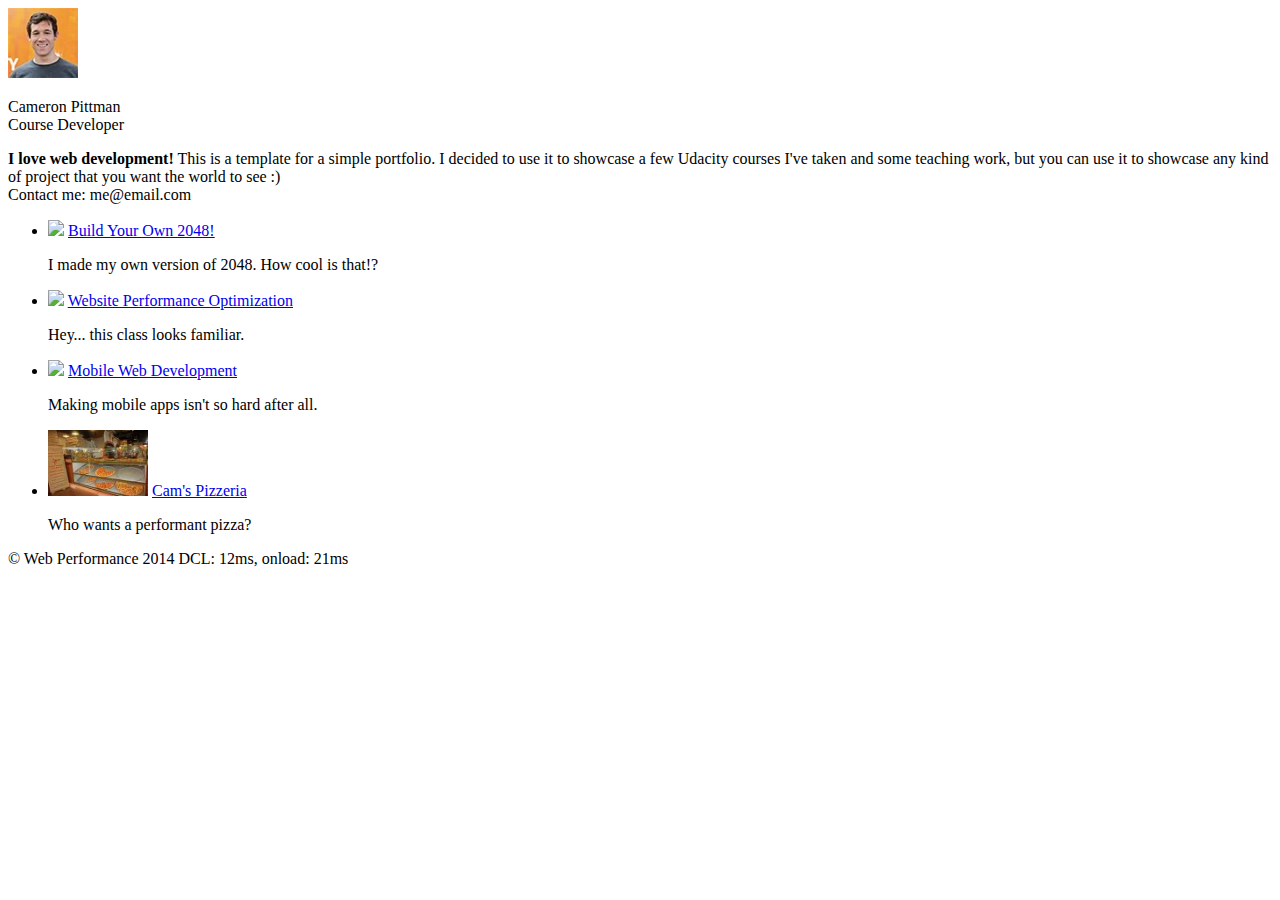
==== index.html @ c4ba00a6 "Remove caching" ====
<!DOCTYPE html>
<html lang="en">
  <head>
    <meta charset="utf-8">
    <meta name="viewport" content="width=device-width, initial-scale=1">
    <!-- <meta http-equiv="Cache-control" content="public"> -->
    <!-- <FilesMatch "\.(ico|pdf|flv|jpg|jpeg|png|gif|js|css|swf)$">
      Header set Cache-Control "max-age=600, public"
    </FilesMatch> -->
    <meta name="description" content=" FILL ME IN ">
    <meta name="author" content=" FILL ME IN ">
    <title>Michael Creel: Portfolio</title>

    <!-- Hmm, what is the impact of web fonts on speed? Measure it... -->
    <!-- <link href="//fonts.googleapis.com/css?family=Open+Sans:400,700" rel="stylesheet"> -->

    <link href="css/style.css" rel="stylesheet">
    <link href="css/print.css" rel="stylesheet" http-equiv="Cache-control" content="public" max-age = "600">

    <script>
      (function(w,g){w['GoogleAnalyticsObject']=g;
      w[g]=w[g]||function(){(w[g].q=w[g].q||[]).push(arguments)};w[g].l=1*new Date();})(window,'ga');

      // Optional TODO: replace with your Google Analytics profile ID.
      ga('create', 'UA-XXXX-Y');
      ga('send', 'pageview');
    </script>
    <script src="https://www.google-analytics.com/analytics.js"></script>
    <script async src="js/perfmatters.js"></script>
  </head>

  <body>
    <header>
      <a href="/"><img src="img/profilepic.jpg"></a>
      <p>Cameron Pittman<br><span>Course Developer</span></p>
    </header>

    <div class="container">
      <div class="hero">
        <strong>I love web development!</strong> This is a template for a simple portfolio. I decided to use it to showcase a few Udacity courses I've taken and some teaching work, but you can use it to showcase any kind of project that you want the world to see :) <br> Contact me: me@email.com
      </div>

      <div class="content">
        <ul>
          <li>
            <img src="https://lh4.ggpht.com/kJEnfqhPvtm4m3EneSZ4fWYGS8lW4YNhEjk6zPkyrQaBUHc-2Y_ElDic99NHI0h-UBLXVbRCjFybFvrWxdk=s100">
            <a href="project-2048.html">Build Your Own 2048!</a>
            <p>I made my own version of 2048. How cool is that!?</p>
          </li>

          <li>
            <img src="https://lh6.ggpht.com/f_0W8h__3G99CWTjnMjD8BUKm7yp2-wJyApLtTwFoFtlal2ULf_JgHIsOQq2NiYfKOdMlXlMHDKNo5XVZLs=s100">
            <a href="project-webperf.html">Website Performance Optimization</a>
            <p>Hey... this class looks familiar.</p>
          </li>

          <li>
            <img src="https://lh5.ggpht.com/IKdCmTWn8a2nMhlwMYzryvzRN5CUZAOBr4tDrEAbszV7TIFe9pRAInA4kkYcgTXwrifJsBEsq1agTueuu-g=s100">
            <a href="project-mobile.html">Mobile Web Development</a>
            <p>Making mobile apps isn't so hard after all.</p>
          </li>

          <li>
            <img style="width: 100px;" src="views/images/pizzeria.jpg">
            <a href="views/pizza.html">Cam's Pizzeria</a>
            <p>Who wants a performant pizza?</p>
          </li>
        </ul>
      </div>

      <footer>
        <p>&copy; Web Performance 2014 <span id="crp-stats"></span></p>
      </footer>
    </div>
  </body>
</html>
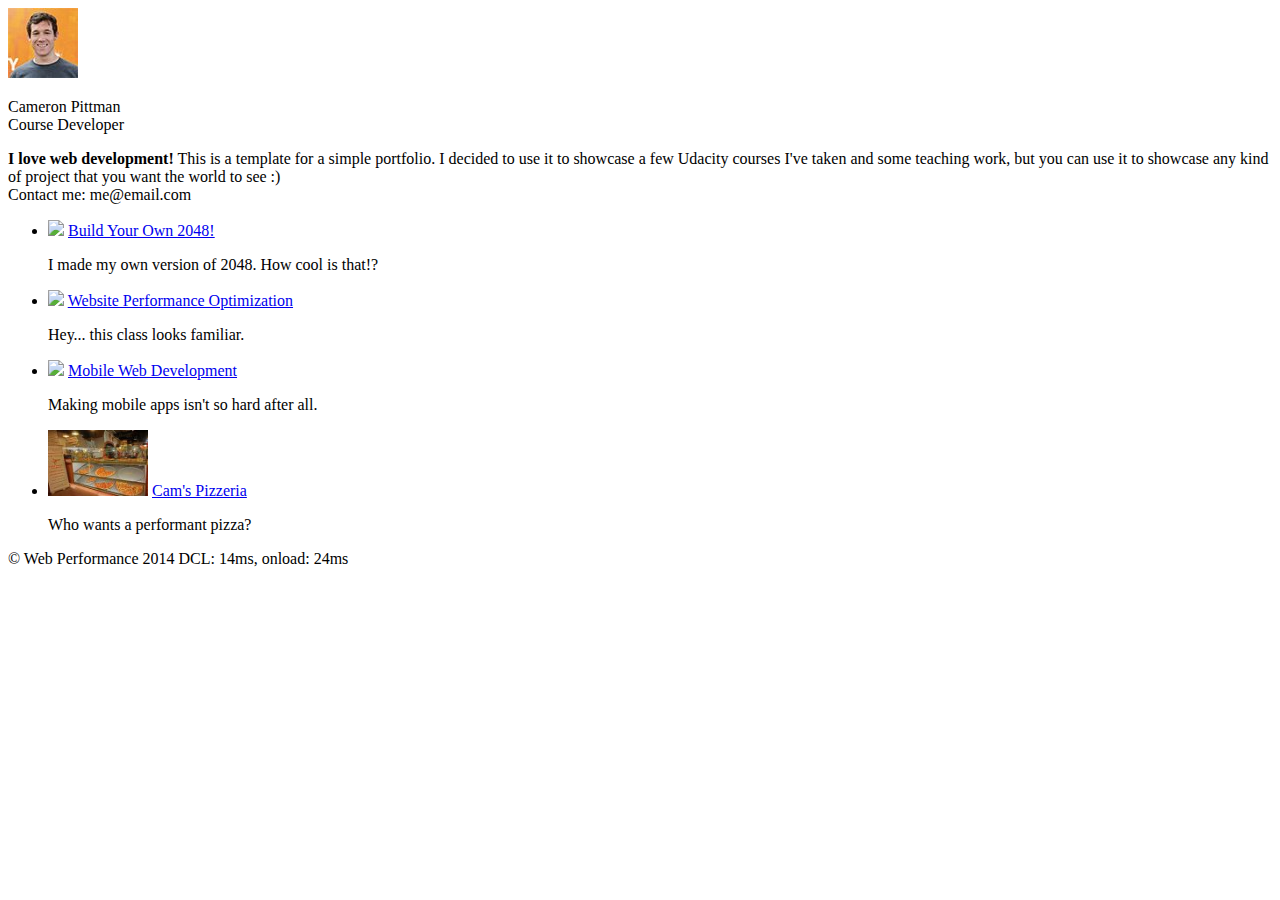
==== commit 469fd060: "Change print.css to media="print"" ====
--- a/index.html
+++ b/index.html
@@ -15,7 +15,7 @@
     <!-- <link href="//fonts.googleapis.com/css?family=Open+Sans:400,700" rel="stylesheet"> -->
 
     <link href="css/style.css" rel="stylesheet">
-    <link href="css/print.css" rel="stylesheet" http-equiv="Cache-control" content="public" max-age = "600">
+    <link href="css/print.css" rel="stylesheet" media="print">
 
     <script>
       (function(w,g){w['GoogleAnalyticsObject']=g;
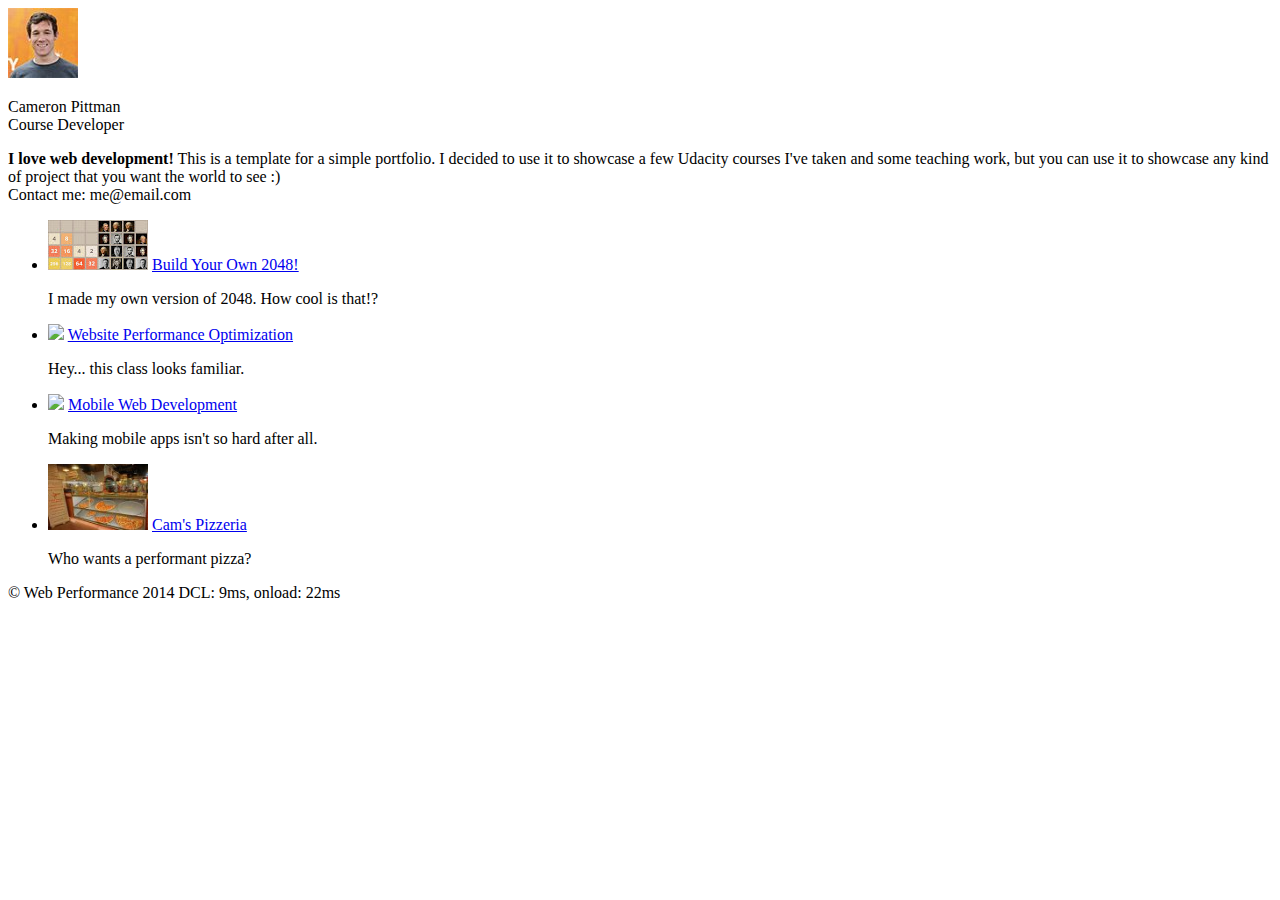
==== commit 81a751eb: "Change to 2048.jpg" ====
--- a/index.html
+++ b/index.html
@@ -43,7 +43,7 @@
       <div class="content">
         <ul>
           <li>
-            <img src="https://lh4.ggpht.com/kJEnfqhPvtm4m3EneSZ4fWYGS8lW4YNhEjk6zPkyrQaBUHc-2Y_ElDic99NHI0h-UBLXVbRCjFybFvrWxdk=s100">
+            <img src="img/2048.jpg">
             <a href="project-2048.html">Build Your Own 2048!</a>
             <p>I made my own version of 2048. How cool is that!?</p>
           </li>
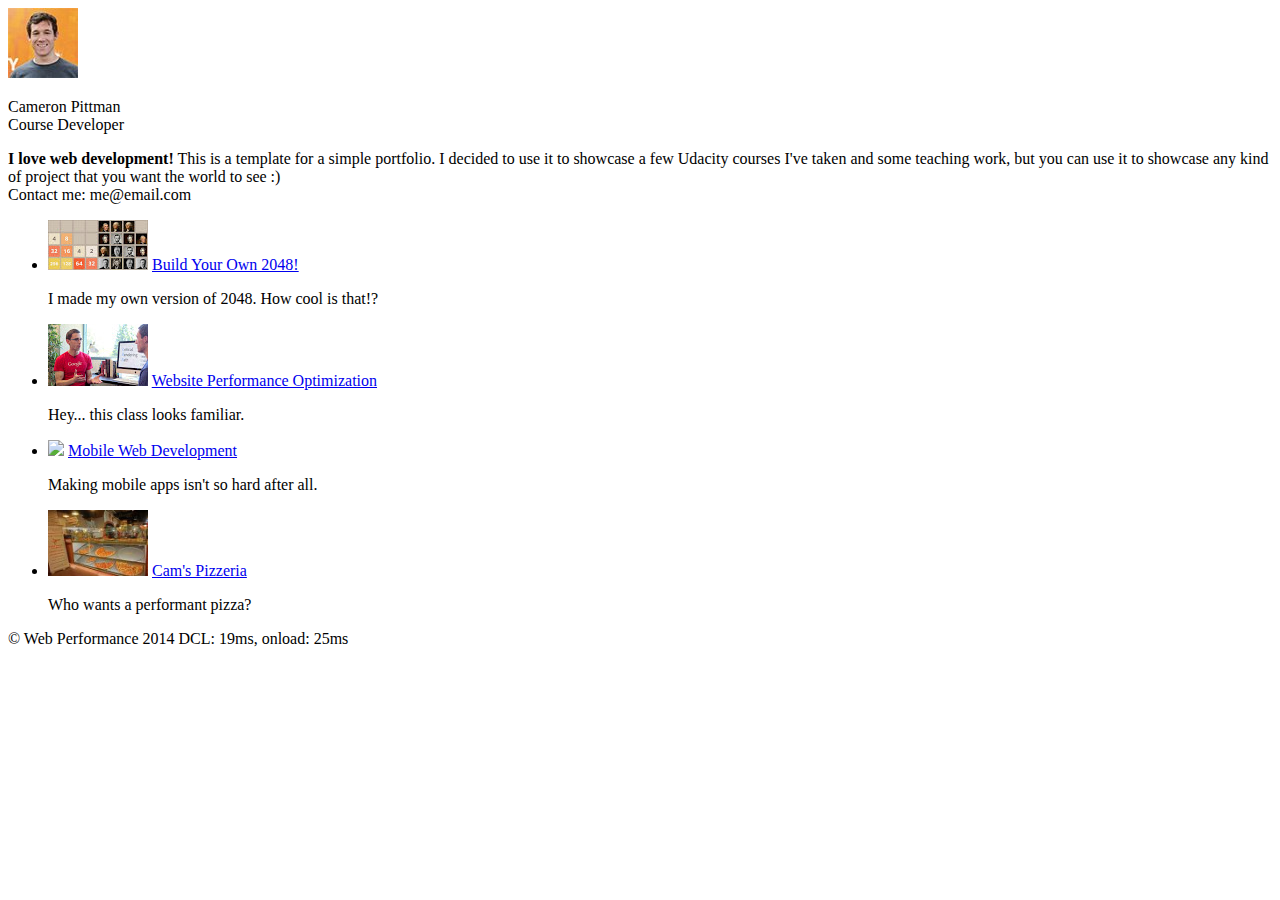
==== commit 4a9e00b0: "Add img/webperf.jpg" ====
--- a/index.html
+++ b/index.html
@@ -49,7 +49,7 @@
           </li>
 
           <li>
-            <img src="https://lh6.ggpht.com/f_0W8h__3G99CWTjnMjD8BUKm7yp2-wJyApLtTwFoFtlal2ULf_JgHIsOQq2NiYfKOdMlXlMHDKNo5XVZLs=s100">
+            <img src="img/webperf.jpg">
             <a href="project-webperf.html">Website Performance Optimization</a>
             <p>Hey... this class looks familiar.</p>
           </li>
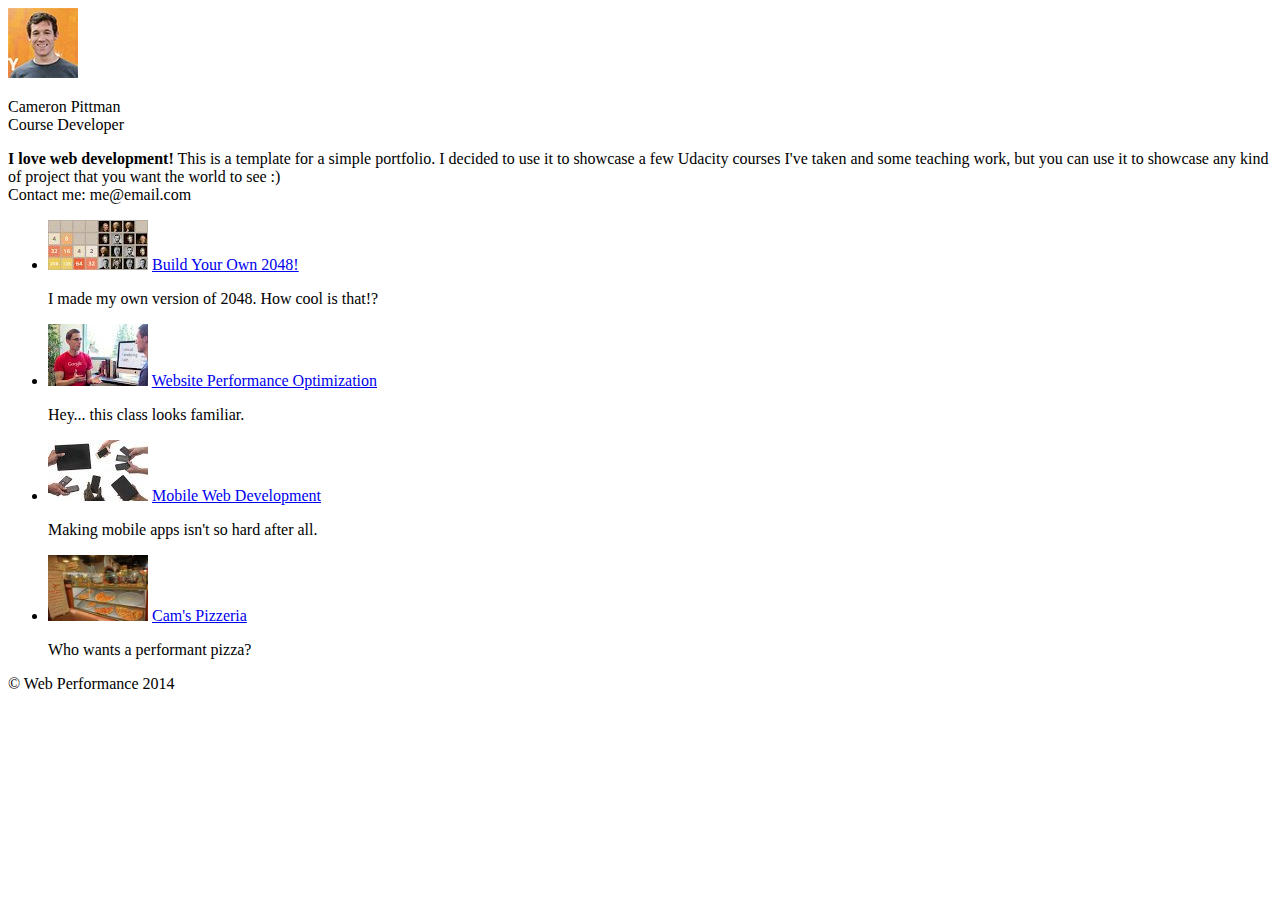
==== commit a4203e00: "Move perfmatters.js call" ====
--- a/index.html
+++ b/index.html
@@ -17,16 +17,8 @@
     <link href="css/style.css" rel="stylesheet">
     <link href="css/print.css" rel="stylesheet" media="print">
 
-    <script>
-      (function(w,g){w['GoogleAnalyticsObject']=g;
-      w[g]=w[g]||function(){(w[g].q=w[g].q||[]).push(arguments)};w[g].l=1*new Date();})(window,'ga');
-
-      // Optional TODO: replace with your Google Analytics profile ID.
-      ga('create', 'UA-XXXX-Y');
-      ga('send', 'pageview');
-    </script>
-    <script src="https://www.google-analytics.com/analytics.js"></script>
-    <script async src="js/perfmatters.js"></script>
+    
+    
   </head>
 
   <body>
@@ -55,7 +47,7 @@
           </li>
 
           <li>
-            <img src="https://lh5.ggpht.com/IKdCmTWn8a2nMhlwMYzryvzRN5CUZAOBr4tDrEAbszV7TIFe9pRAInA4kkYcgTXwrifJsBEsq1agTueuu-g=s100">
+            <img src="img/mobileproject.jpg">
             <a href="project-mobile.html">Mobile Web Development</a>
             <p>Making mobile apps isn't so hard after all.</p>
           </li>
@@ -73,4 +65,15 @@
       </footer>
     </div>
   </body>
+
+  <!-- <script async src="js/perfmatters.js"></script> -->
+  <script src="https://www.google-analytics.com/analytics.js"></script>
+  <script async>
+      (function(w,g){w['GoogleAnalyticsObject']=g;
+      w[g]=w[g]||function(){(w[g].q=w[g].q||[]).push(arguments)};w[g].l=1*new Date();})(window,'ga');
+
+      // Optional TODO: replace with your Google Analytics profile ID.
+      ga('create', 'UA-XXXX-Y');
+      ga('send', 'pageview');
+    </script>
 </html>
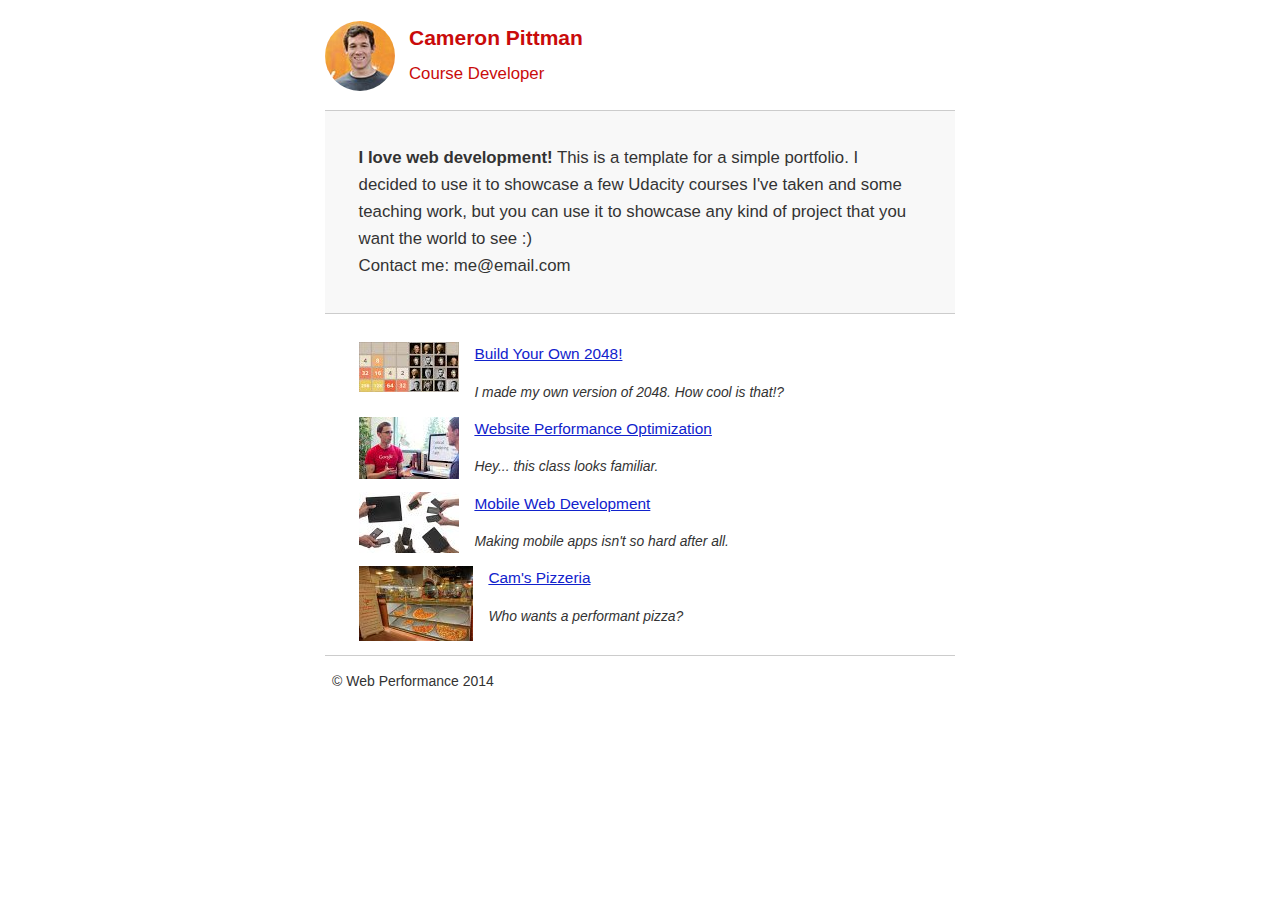
==== commit 71a04925: "Wok on CSS bottlenecks" ====
--- a/index.html
+++ b/index.html
@@ -15,7 +15,7 @@
     <!-- <link href="//fonts.googleapis.com/css?family=Open+Sans:400,700" rel="stylesheet"> -->
 
     <link href="css/style.css" rel="stylesheet">
-    <link href="css/print.css" rel="stylesheet" media="print">
+    <!-- <link href="css/print.css" rel="stylesheet" media="print"> -->
 
     
     
@@ -53,7 +53,7 @@
           </li>
 
           <li>
-            <img style="width: 100px;" src="views/images/pizzeria.jpg">
+            <img src="views/images/pizzeria.jpg">
             <a href="views/pizza.html">Cam's Pizzeria</a>
             <p>Who wants a performant pizza?</p>
           </li>
--- a/css/style.css
+++ b/css/style.css
@@ -0,0 +1,60 @@
+html {
+  font-size: 100%;
+  overflow-y: scroll;
+  -webkit-tap-highlight-color: rgba(0,0,0,0);
+  -ms-text-size-adjust: 100%;
+  -webkit-text-size-adjust: none;
+}
+body { margin: 0; font-size: 14px; line-height: 1.61; font-weight: 400; }
+body, button, input, select, textarea { font-family: 'Open Sans', sans-serif; color: #333; }
+
+a { color: #12C; }
+a:visited { color: #61C; }
+a:focus { outline: thin dotted; }
+a:hover, a:active { color: #c00; outline: 0; }
+
+b, strong { font-weight: bold; }
+pre, code { font-family: monospace, monospace; font-size: 1em; }
+ul, ol { margin: 1em 0; padding: 0 0 0 20px; }
+img { border: 0; max-width: 100%; }
+
+body { background: #fff; }
+header, footer, .container { max-width: 45em; margin: 0 auto; }
+
+header { padding: 0 0.5em; color: #C90B0B; }
+header img { border-radius: 40px; float: left; }
+header p { font-size:1.5em; font-weight: bold; padding-left: 4em;}
+header p span { font-size: 0.8em; font-weight: normal;}
+
+.hero { padding: 2em; background-color: #f8f8f8; font-size:1.2em;
+  border-bottom: 1px solid #ccc;
+  border-top: 1px solid #ccc;
+}
+
+.content { padding: 1em 1em; }
+.content li { list-style-type: none; font-size: 1.1em;}
+li img { float:left; padding-right: 1em; }
+li p { font-size: 0.9em; font-style: italic; }
+
+footer {
+  padding: 0 0.5em;
+  border-top: 1px solid #ccc;
+}
+footer span { float: right; font-style: italic; }
+
+/* Smartphones (portrait) */
+@media only screen and (max-width: 480px) {
+  body { font-size: 12px;}
+  header p { padding-left: 4.5em;}
+}
+
+@media print {
+  * { background: transparent !important; color: black !important; text-shadow: none !important; filter:none !important; -ms-filter: none !important; }
+  a, a:visited { color: #444 !important; text-decoration: underline; }
+  a[href]:after { content: " (" attr(href) ")"; }
+  tr, img { page-break-inside: avoid; }
+  img { max-width: 100% !important; }
+  @page { margin: 0.5cm; }
+  p, h2, h3 { orphans: 3; widows: 3; }
+  h2, h3{ page-break-after: avoid; }
+}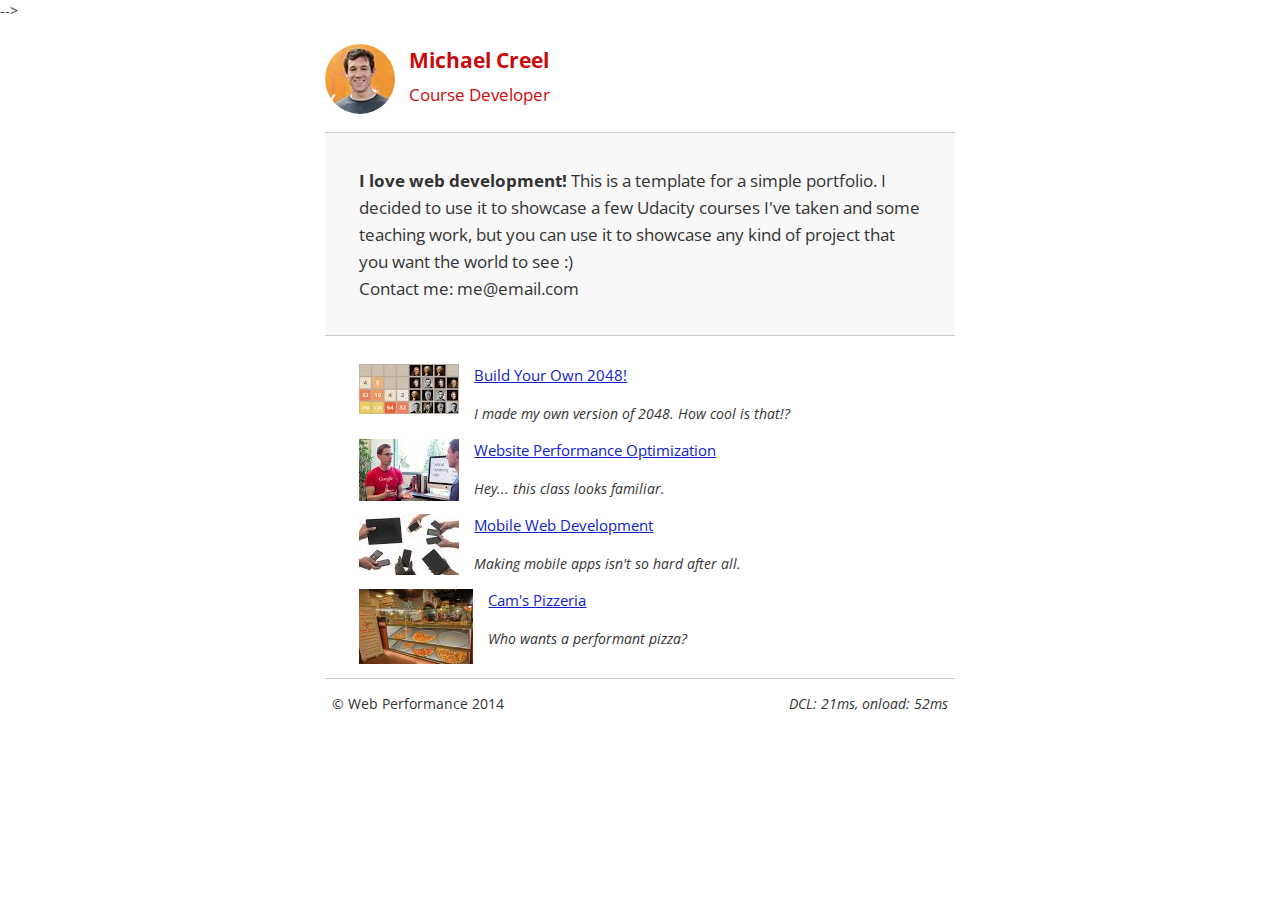
==== commit e5a049de: "See if inlining CSS makes a difference" ====
--- a/index.html
+++ b/index.html
@@ -12,11 +12,13 @@
     <title>Michael Creel: Portfolio</title>
 
     <!-- Hmm, what is the impact of web fonts on speed? Measure it... -->
-    <!-- <link href="//fonts.googleapis.com/css?family=Open+Sans:400,700" rel="stylesheet"> -->
+    <link href="//fonts.googleapis.com/css?family=Open+Sans:400,700" rel="stylesheet">
 
-    <link href="css/style.css" rel="stylesheet">
-    <!-- <link href="css/print.css" rel="stylesheet" media="print"> -->
-
+    <!-- <link href="css/style.css" rel="stylesheet">
+    <!-- <link href="css/print.css" rel="stylesheet" media="print"> --> -->
+    <style>
+      html{font-size:100%;overflow-y:scroll;-webkit-tap-highlight-color:rgba(0,0,0,0);-ms-text-size-adjust:100%;-webkit-text-size-adjust:none}body{margin:0;font-size:14px;line-height:1.61;font-weight:400}body,button,input,select,textarea{font-family:'Open Sans',sans-serif;color:#333}a{color:#12C}a:visited{color:#61C}a:focus{outline:thin dotted}a:hover,a:active{color:#c00;outline:0}b,strong{font-weight:bold}pre,code{font-family:monospace,monospace;font-size:1em}ul,ol{margin:1em 0;padding:0 0 0 20px}img{border:0;max-width:100%}body{background:#fff}header,footer,.container{max-width:45em;margin:0 auto}header{padding:0 .5em;color:#c90b0b}header img{border-radius:40px;float:left}header p{font-size:1.5em;font-weight:bold;padding-left:4em}header p span{font-size:.8em;font-weight:normal}.hero{padding:2em;background-color:#f8f8f8;font-size:1.2em;border-bottom:1px solid #ccc;border-top:1px solid #ccc}.content{padding:1em 1em}.content li{list-style-type:none;font-size:1.1em}li img{float:left;padding-right:1em}li p{font-size:.9em;font-style:italic}footer{padding:0 .5em;border-top:1px solid #ccc}footer span{float:right;font-style:italic}@media only screen and (max-width:480px){body{font-size:12px}header p{padding-left:4.5em}}@media print{*{background:transparent!important;color:black!important;text-shadow:none!important;filter:none!important;-ms-filter:none!important}a,a:visited{color:#444!important;text-decoration:underline}a[href]:after{content:" (" attr(href) ")"}tr,img{page-break-inside:avoid}img{max-width:100%!important}@page{margin:.5cm}p,h2,h3{orphans:3;widows:3}h2,h3{page-break-after:avoid}
+    </style>
     
     
   </head>
@@ -24,7 +26,7 @@
   <body>
     <header>
       <a href="/"><img src="img/profilepic.jpg"></a>
-      <p>Cameron Pittman<br><span>Course Developer</span></p>
+      <p>Michael Creel<br><span>Course Developer</span></p>
     </header>
 
     <div class="container">
@@ -66,14 +68,14 @@
     </div>
   </body>
 
-  <!-- <script async src="js/perfmatters.js"></script> -->
+  <script async src="js/perfmatters.js"></script>
   <script src="https://www.google-analytics.com/analytics.js"></script>
   <script async>
-      (function(w,g){w['GoogleAnalyticsObject']=g;
-      w[g]=w[g]||function(){(w[g].q=w[g].q||[]).push(arguments)};w[g].l=1*new Date();})(window,'ga');
+     /*  (function(w,g){w['GoogleAnalyticsObject']=g;
+      w[g]=w[g]||function(){(w[g].q=w[g].q||[]).push(arguments)};w[g].l=1*new Date();})(window,'ga'); */
 
       // Optional TODO: replace with your Google Analytics profile ID.
-      ga('create', 'UA-XXXX-Y');
-      ga('send', 'pageview');
+      // ga('create', 'UA-XXXX-Y');
+      // ga('send', 'pageview');
     </script>
 </html>
--- a/css/style.css
+++ b/css/style.css
@@ -47,14 +47,3 @@
   body { font-size: 12px;}
   header p { padding-left: 4.5em;}
 }
-
-@media print {
-  * { background: transparent !important; color: black !important; text-shadow: none !important; filter:none !important; -ms-filter: none !important; }
-  a, a:visited { color: #444 !important; text-decoration: underline; }
-  a[href]:after { content: " (" attr(href) ")"; }
-  tr, img { page-break-inside: avoid; }
-  img { max-width: 100% !important; }
-  @page { margin: 0.5cm; }
-  p, h2, h3 { orphans: 3; widows: 3; }
-  h2, h3{ page-break-after: avoid; }
-}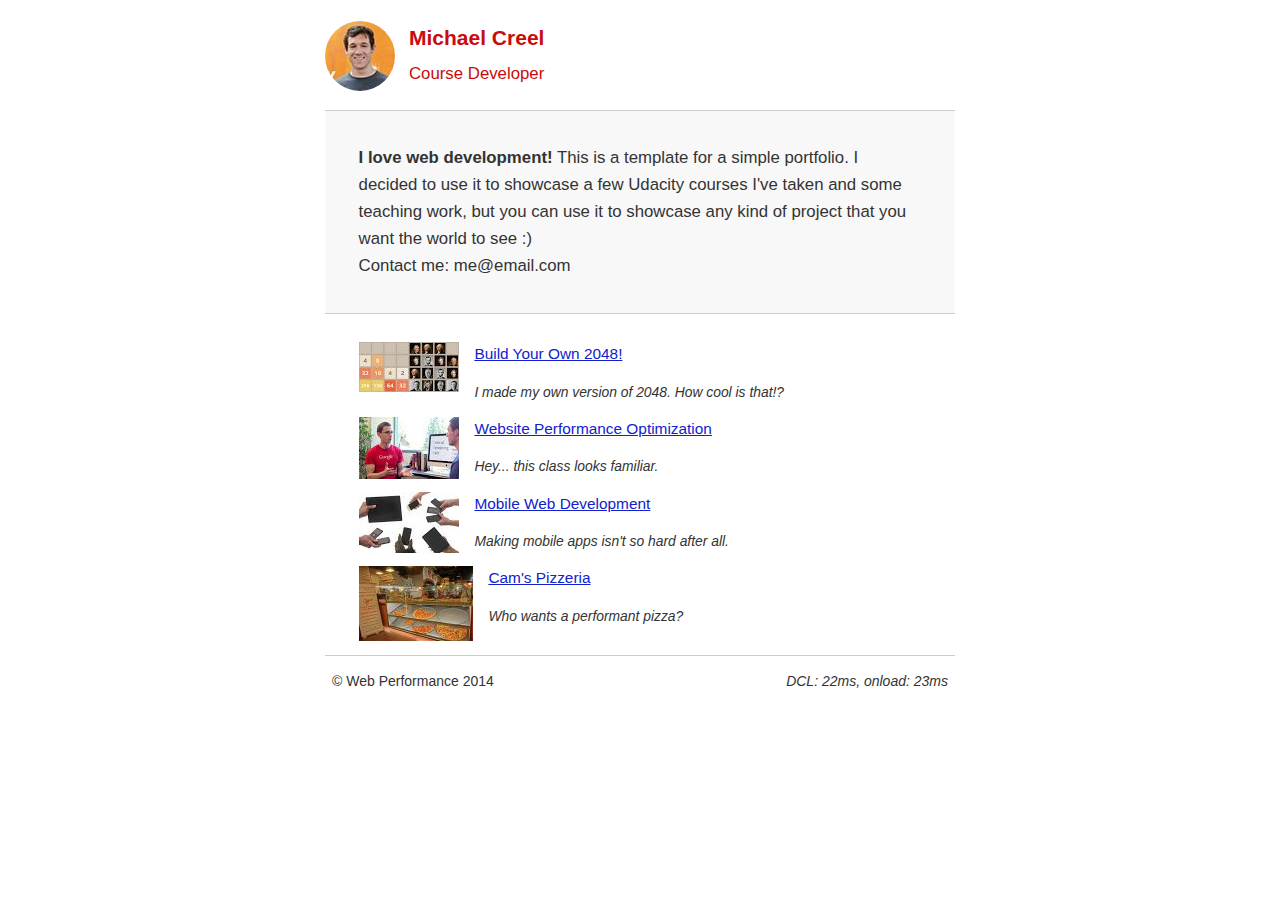
==== commit 5a08e902: "Missing closing bracket in CSS" ====
--- a/index.html
+++ b/index.html
@@ -1,81 +1,95 @@
 <!DOCTYPE html>
 <html lang="en">
-  <head>
-    <meta charset="utf-8">
-    <meta name="viewport" content="width=device-width, initial-scale=1">
-    <!-- <meta http-equiv="Cache-control" content="public"> -->
-    <!-- <FilesMatch "\.(ico|pdf|flv|jpg|jpeg|png|gif|js|css|swf)$">
+
+<head>
+  <meta charset="utf-8">
+  <meta name="viewport" content="width=device-width, initial-scale=1">
+  <!-- <meta http-equiv="Cache-control" content="public"> -->
+  <!-- <FilesMatch "\.(ico|pdf|flv|jpg|jpeg|png|gif|js|css|swf)$">
       Header set Cache-Control "max-age=600, public"
     </FilesMatch> -->
-    <meta name="description" content=" FILL ME IN ">
-    <meta name="author" content=" FILL ME IN ">
-    <title>Michael Creel: Portfolio</title>
+  <meta name="description" content=" FILL ME IN ">
+  <meta name="author" content=" FILL ME IN ">
+  <title>Michael Creel: Portfolio</title>
 
-    <!-- Hmm, what is the impact of web fonts on speed? Measure it... -->
+  <!-- 
+      Hmm, what is the impact of web fonts on speed? Measure it...
     <link href="//fonts.googleapis.com/css?family=Open+Sans:400,700" rel="stylesheet">
+     
+    <link href="css/style.css" rel="stylesheet">
+    <link href="css/print.css" rel="stylesheet" media="print">
+     -->
+  <style>
+      html{font-size:100%;overflow-y:scroll;-webkit-tap-highlight-color:rgba(0,0,0,0);-ms-text-size-adjust:100%;-webkit-text-size-adjust:none}body{margin:0;font-size:14px;line-height:1.61;font-weight:400}body,button,input,select,textarea{font-family:'Open Sans',sans-serif;color:#333}a{color:#12C}a:visited{color:#61C}a:focus{outline:thin dotted}a:hover,a:active{color:#c00;outline:0}b,strong{font-weight:bold}pre,code{font-family:monospace,monospace;font-size:1em}ul,ol{margin:1em 0;padding:0 0 0 20px}img{border:0;max-width:100%}body{background:#fff}header,footer,.container{max-width:45em;margin:0 auto}header{padding:0 .5em;color:#c90b0b}header img{border-radius:40px;float:left}header p{font-size:1.5em;font-weight:bold;padding-left:4em}header p span{font-size:.8em;font-weight:normal}.hero{padding:2em;background-color:#f8f8f8;font-size:1.2em;border-bottom:1px solid #ccc;border-top:1px solid #ccc}.content{padding:1em 1em}.content li{list-style-type:none;font-size:1.1em}li img{float:left;padding-right:1em}li p{font-size:.9em;font-style:italic}footer{padding:0 .5em;border-top:1px solid #ccc}footer span{float:right;font-style:italic}@media only screen and (max-width:480px){body{font-size:12px}header p{padding-left:4.5em}}@media print{*{background:transparent!important;color:black!important;text-shadow:none!important;filter:none!important;-ms-filter:none!important}a,a:visited{color:#444!important;text-decoration:underline}a[href]:after{content:" (" attr(href) ")"}tr,img{page-break-inside:avoid}img{max-width:100%!important}@page{margin:.5cm}p,h2,h3{orphans:3;widows:3}h2,h3{page-break-after:avoid}}
+  </style>
 
-    <!-- <link href="css/style.css" rel="stylesheet">
-    <!-- <link href="css/print.css" rel="stylesheet" media="print"> --> -->
-    <style>
-      html{font-size:100%;overflow-y:scroll;-webkit-tap-highlight-color:rgba(0,0,0,0);-ms-text-size-adjust:100%;-webkit-text-size-adjust:none}body{margin:0;font-size:14px;line-height:1.61;font-weight:400}body,button,input,select,textarea{font-family:'Open Sans',sans-serif;color:#333}a{color:#12C}a:visited{color:#61C}a:focus{outline:thin dotted}a:hover,a:active{color:#c00;outline:0}b,strong{font-weight:bold}pre,code{font-family:monospace,monospace;font-size:1em}ul,ol{margin:1em 0;padding:0 0 0 20px}img{border:0;max-width:100%}body{background:#fff}header,footer,.container{max-width:45em;margin:0 auto}header{padding:0 .5em;color:#c90b0b}header img{border-radius:40px;float:left}header p{font-size:1.5em;font-weight:bold;padding-left:4em}header p span{font-size:.8em;font-weight:normal}.hero{padding:2em;background-color:#f8f8f8;font-size:1.2em;border-bottom:1px solid #ccc;border-top:1px solid #ccc}.content{padding:1em 1em}.content li{list-style-type:none;font-size:1.1em}li img{float:left;padding-right:1em}li p{font-size:.9em;font-style:italic}footer{padding:0 .5em;border-top:1px solid #ccc}footer span{float:right;font-style:italic}@media only screen and (max-width:480px){body{font-size:12px}header p{padding-left:4.5em}}@media print{*{background:transparent!important;color:black!important;text-shadow:none!important;filter:none!important;-ms-filter:none!important}a,a:visited{color:#444!important;text-decoration:underline}a[href]:after{content:" (" attr(href) ")"}tr,img{page-break-inside:avoid}img{max-width:100%!important}@page{margin:.5cm}p,h2,h3{orphans:3;widows:3}h2,h3{page-break-after:avoid}
-    </style>
-    
-    
-  </head>
 
-  <body>
-    <header>
-      <a href="/"><img src="img/profilepic.jpg"></a>
-      <p>Michael Creel<br><span>Course Developer</span></p>
-    </header>
+</head>
 
-    <div class="container">
-      <div class="hero">
-        <strong>I love web development!</strong> This is a template for a simple portfolio. I decided to use it to showcase a few Udacity courses I've taken and some teaching work, but you can use it to showcase any kind of project that you want the world to see :) <br> Contact me: me@email.com
-      </div>
+<body>
+  <header>
+    <a href="/">
+      <img src="img/profilepic.jpg">
+    </a>
+    <p>Michael Creel
+      <br>
+      <span>Course Developer</span>
+    </p>
+  </header>
 
-      <div class="content">
-        <ul>
-          <li>
-            <img src="img/2048.jpg">
-            <a href="project-2048.html">Build Your Own 2048!</a>
-            <p>I made my own version of 2048. How cool is that!?</p>
-          </li>
+  <div class="container">
+    <div class="hero">
+      <strong>I love web development!</strong> This is a template for a simple portfolio. I decided to use it to showcase a few Udacity
+      courses I've taken and some teaching work, but you can use it to showcase any kind of project that you want the world
+      to see :)
+      <br> Contact me: me@email.com
+    </div>
 
-          <li>
-            <img src="img/webperf.jpg">
-            <a href="project-webperf.html">Website Performance Optimization</a>
-            <p>Hey... this class looks familiar.</p>
-          </li>
+    <div class="content">
+      <ul>
+        <li>
+          <img src="img/2048.jpg">
+          <a href="project-2048.html">Build Your Own 2048!</a>
+          <p>I made my own version of 2048. How cool is that!?</p>
+        </li>
 
-          <li>
-            <img src="img/mobileproject.jpg">
-            <a href="project-mobile.html">Mobile Web Development</a>
-            <p>Making mobile apps isn't so hard after all.</p>
-          </li>
+        <li>
+          <img src="img/webperf.jpg">
+          <a href="project-webperf.html">Website Performance Optimization</a>
+          <p>Hey... this class looks familiar.</p>
+        </li>
 
-          <li>
-            <img src="views/images/pizzeria.jpg">
-            <a href="views/pizza.html">Cam's Pizzeria</a>
-            <p>Who wants a performant pizza?</p>
-          </li>
-        </ul>
-      </div>
+        <li>
+          <img src="img/mobileproject.jpg">
+          <a href="project-mobile.html">Mobile Web Development</a>
+          <p>Making mobile apps isn't so hard after all.</p>
+        </li>
 
-      <footer>
-        <p>&copy; Web Performance 2014 <span id="crp-stats"></span></p>
-      </footer>
+        <li>
+          <img src="views/images/pizzeria.jpg">
+          <a href="views/pizza.html">Cam's Pizzeria</a>
+          <p>Who wants a performant pizza?</p>
+        </li>
+      </ul>
     </div>
-  </body>
 
-  <script async src="js/perfmatters.js"></script>
-  <script src="https://www.google-analytics.com/analytics.js"></script>
-  <script async>
-     /*  (function(w,g){w['GoogleAnalyticsObject']=g;
-      w[g]=w[g]||function(){(w[g].q=w[g].q||[]).push(arguments)};w[g].l=1*new Date();})(window,'ga'); */
+    <footer>
+      <p>&copy; Web Performance 2014
+        <span id="crp-stats"></span>
+      </p>
+    </footer>
+  </div>
+</body>
 
-      // Optional TODO: replace with your Google Analytics profile ID.
-      // ga('create', 'UA-XXXX-Y');
-      // ga('send', 'pageview');
-    </script>
-</html>
+<script async src="js/perfmatters.js"></script>
+<script src="https://www.google-analytics.com/analytics.js"></script>
+<script async>
+  /*  (function(w,g){w['GoogleAnalyticsObject']=g;
+        w[g]=w[g]||function(){(w[g].q=w[g].q||[]).push(arguments)};w[g].l=1*new Date();})(window,'ga'); */
+
+  // Optional TODO: replace with your Google Analytics profile ID.
+  // ga('create', 'UA-XXXX-Y');
+  // ga('send', 'pageview');
+</script>
+
+</html>--- a/css/style.css
+++ b/css/style.css
@@ -1,49 +1 @@
-html {
-  font-size: 100%;
-  overflow-y: scroll;
-  -webkit-tap-highlight-color: rgba(0,0,0,0);
-  -ms-text-size-adjust: 100%;
-  -webkit-text-size-adjust: none;
-}
-body { margin: 0; font-size: 14px; line-height: 1.61; font-weight: 400; }
-body, button, input, select, textarea { font-family: 'Open Sans', sans-serif; color: #333; }
-
-a { color: #12C; }
-a:visited { color: #61C; }
-a:focus { outline: thin dotted; }
-a:hover, a:active { color: #c00; outline: 0; }
-
-b, strong { font-weight: bold; }
-pre, code { font-family: monospace, monospace; font-size: 1em; }
-ul, ol { margin: 1em 0; padding: 0 0 0 20px; }
-img { border: 0; max-width: 100%; }
-
-body { background: #fff; }
-header, footer, .container { max-width: 45em; margin: 0 auto; }
-
-header { padding: 0 0.5em; color: #C90B0B; }
-header img { border-radius: 40px; float: left; }
-header p { font-size:1.5em; font-weight: bold; padding-left: 4em;}
-header p span { font-size: 0.8em; font-weight: normal;}
-
-.hero { padding: 2em; background-color: #f8f8f8; font-size:1.2em;
-  border-bottom: 1px solid #ccc;
-  border-top: 1px solid #ccc;
-}
-
-.content { padding: 1em 1em; }
-.content li { list-style-type: none; font-size: 1.1em;}
-li img { float:left; padding-right: 1em; }
-li p { font-size: 0.9em; font-style: italic; }
-
-footer {
-  padding: 0 0.5em;
-  border-top: 1px solid #ccc;
-}
-footer span { float: right; font-style: italic; }
-
-/* Smartphones (portrait) */
-@media only screen and (max-width: 480px) {
-  body { font-size: 12px;}
-  header p { padding-left: 4.5em;}
-}
+html{font-size:100%;overflow-y:scroll;-webkit-tap-highlight-color:rgba(0,0,0,0);-ms-text-size-adjust:100%;-webkit-text-size-adjust:none}body{margin:0;font-size:14px;line-height:1.61;font-weight:400}body,button,input,select,textarea{font-family:'Open Sans',sans-serif;color:#333}a{color:#12C}a:visited{color:#61C}a:focus{outline:thin dotted}a:hover,a:active{color:#c00;outline:0}b,strong{font-weight:bold}pre,code{font-family:monospace,monospace;font-size:1em}ul,ol{margin:1em 0;padding:0 0 0 20px}img{border:0;max-width:100%}body{background:#fff}header,footer,.container{max-width:45em;margin:0 auto}header{padding:0 .5em;color:#c90b0b}header img{border-radius:40px;float:left}header p{font-size:1.5em;font-weight:bold;padding-left:4em}header p span{font-size:.8em;font-weight:normal}.hero{padding:2em;background-color:#f8f8f8;font-size:1.2em;border-bottom:1px solid #ccc;border-top:1px solid #ccc}.content{padding:1em 1em}.content li{list-style-type:none;font-size:1.1em}li img{float:left;padding-right:1em}li p{font-size:.9em;font-style:italic}footer{padding:0 .5em;border-top:1px solid #ccc}footer span{float:right;font-style:italic}@media only screen and (max-width:480px){body{font-size:12px}header p{padding-left:4.5em}}@media print{*{background:transparent!important;color:black!important;text-shadow:none!important;filter:none!important;-ms-filter:none!important}a,a:visited{color:#444!important;text-decoration:underline}a[href]:after{content:" (" attr(href) ")"}tr,img{page-break-inside:avoid}img{max-width:100%!important}@page{margin:.5cm}p,h2,h3{orphans:3;widows:3}h2,h3{page-break-after:avoid}}